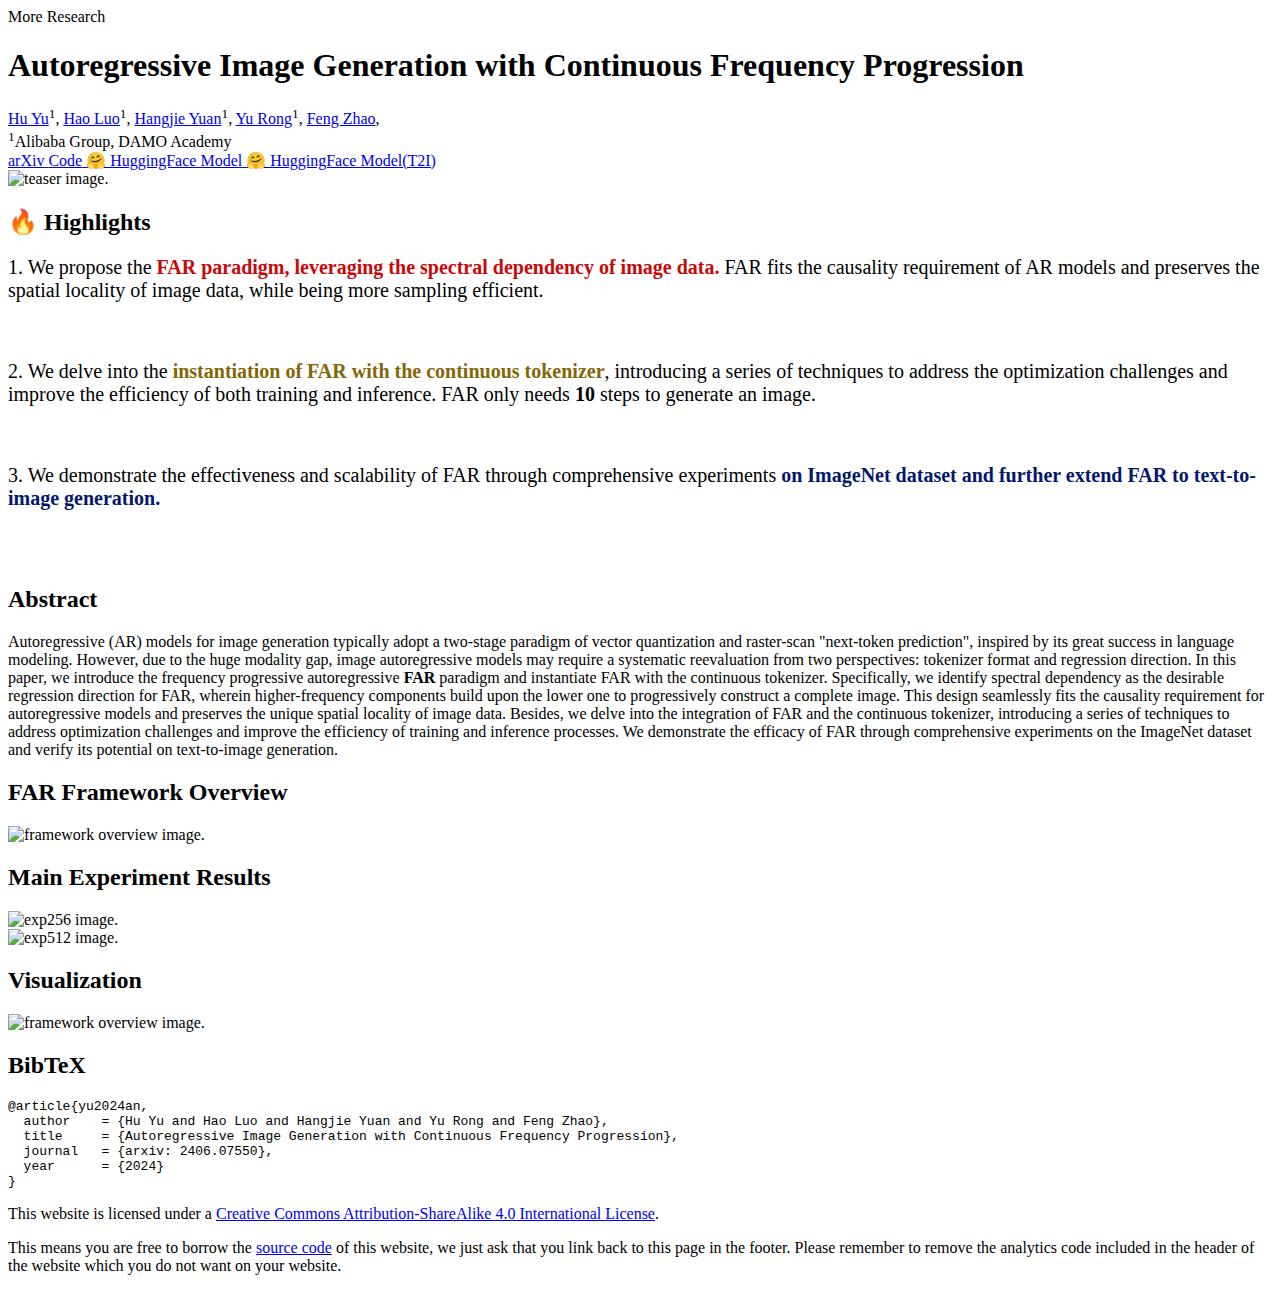
==== projects/FAR.html @ 894e62b9 "Update FAR.html" ====
<!DOCTYPE html>
<html>
<head>
  <meta charset="utf-8">
  <meta name="description"
        content="Autoregressive Image Generation with Continuous Frequency Progression">
  <meta name="keywords" content="Image Tokenization, Image Generation">
  <meta name="viewport" content="width=device-width, initial-scale=1">
  <title>Autoregressive Image Generation with Continuous Frequency Progression</title>

  <!-- Global site tag (gtag.js) - Google Analytics -->
  <script async src="https://www.googletagmanager.com/gtag/js?id=G-PYVRSFMDRL"></script>
  <script>
    window.dataLayer = window.dataLayer || [];

    function gtag() {
      dataLayer.push(arguments);
    }

    gtag('js', new Date());

    gtag('config', 'G-PYVRSFMDRL');
  </script>

  <link href="https://fonts.googleapis.com/css?family=Google+Sans|Noto+Sans|Castoro"
        rel="stylesheet">

  <link rel="stylesheet" href="./static/css/bulma.min.css">
  <link rel="stylesheet" href="./static/css/bulma-carousel.min.css">
  <link rel="stylesheet" href="./static/css/bulma-slider.min.css">
  <link rel="stylesheet" href="./static/css/fontawesome.all.min.css">
  <link rel="stylesheet"
        href="https://cdn.jsdelivr.net/gh/jpswalsh/academicons@1/css/academicons.min.css">
  <link rel="stylesheet" href="./static/css/index.css">
    <link rel="icon" 🥥>


  <script src="https://ajax.googleapis.com/ajax/libs/jquery/3.5.1/jquery.min.js"></script>
  <script defer src="./static/js/fontawesome.all.min.js"></script>
  <script src="./static/js/bulma-carousel.min.js"></script>
  <script src="./static/js/bulma-slider.min.js"></script>
  <script src="./static/js/index.js"></script>
</head>
<body>

<nav class="navbar" role="navigation" aria-label="main navigation">
  <div class="navbar-brand">
    <a role="button" class="navbar-burger" aria-label="menu" aria-expanded="false">
      <span aria-hidden="true"></span>
      <span aria-hidden="true"></span>
      <span aria-hidden="true"></span>
    </a>
  </div>
  <div class="navbar-menu">
    <div class="navbar-start" style="flex-grow: 1; justify-content: center;">
      <a class="navbar-item" href="https://yucornetto.github.io/">
      <span class="icon">
          <i class="fas fa-home"></i>
      </span>
      </a>

      <div class="navbar-item has-dropdown is-hoverable">
        <a class="navbar-link">
          More Research
        </a>
        <div class="navbar-dropdown">
          </a>
        </div>
      </div>
    </div>

  </div>
</nav>


<section class="hero">
  <div class="hero-body">
    <div class="container is-max-desktop">
      <div class="columns is-centered">
        <div class="column has-text-centered">
          <h1 class="title is-3 publication-title">Autoregressive Image Generation with Continuous Frequency Progression</h1>
          <div class="is-size-5 publication-authors">
            <span class="author-block">
              <a href="https://yuhuustc.github.io/">Hu Yu</a><sup>1</sup>,</span>
            <span class="author-block">
                <a href="https://luohao.site/">Hao Luo</a><sup>1</sup>,</span>
            <span class="author-block">
              <a href="https://jacobyuan7.github.io//">Hangjie Yuan</a><sup>1</sup>,</span>
            <span class="author-block">
              <a href="https://royrong.me/">Yu Rong</a><sup>1</sup>,</span>
            <span class="author-block">
              <a href="https://bivlab123.github.io/">Feng Zhao</a>,</span>
           
          </div>

          <div class="is-size-5 publication-authors">
            <span class="author-block"><sup>1</sup>Alibaba Group, DAMO Academy </span>
          </div>

          <div class="column has-text-centered">
            <div class="publication-links">
              <!-- PDF Link. -->
              <span class="link-block">
                <a href="https://arxiv.org/abs/2406.07550"
                   class="external-link button is-normal is-rounded is-dark">
                  <span class="icon">
                      <i class="ai ai-arxiv"></i>
                  </span>
                  <span>arXiv</span>
                </a>
              </span>
              <!-- Video Link. -->
              <!-- <span class="link-block">
                <a href="https://www.youtube.com/watch?v=MrKrnHhk8IA"
                   class="external-link button is-normal is-rounded is-dark">
                  <span class="icon">
                      <i class="fab fa-youtube"></i>
                  </span>
                  <span>Video</span>
                </a>
              </span> -->
              <!-- Code Link. -->
              <span class="link-block">
                <a href="https://github.com/yuhuUSTC/FAR"
                   class="external-link button is-normal is-rounded is-dark">
                  <span class="icon">
                      <i class="fab fa-github"></i>
                  </span>
                  <span>Code</span>
                  </a>
              </span>

              <span class="link-block">
                <a href="https://huggingface.co/figereatfish/FAR"
                   class="external-link button is-normal is-rounded is-dark">

                  <span>🤗 HuggingFace Model</span>
                  </a>
              </span>

              <span class="link-block">
                <a href="https://huggingface.co/figereatfish/FAR_T2I"
                   class="external-link button is-normal is-rounded is-dark">

                  <span>🤗 HuggingFace Model(T2I)</span>
                  </a>
              </span>
              
            </div>
          </div>
        </div>
      </div>
    </div>
  </div>
</section>

<section class="hero teaser">
  <div class="container is-max-widescreen">
    <div class="hero-body">
      <img src="./static/images/FAR/Visual_ImageNet.png"
                class="teaser"
                alt="teaser image."/>
    </div>
  </div>
</section>

<section class="hero is-light is-big", style="margin-top: -35px">
  <div class="container is-max-desktop">
    <div class="columns is-centered has-text-centered">
      <div class="column is-five-fifths">
        <br>
        <br>
        <h2 class="title is-3">🔥 Highlights</h2>
      </div>
    </div>

    <div class="columns is-centered">
      <div class="columns is-centered has-text-centered">
      <div class="column is-five-fifths">
        <p style="font-size: 20px;">
        1. We propose the <span style="color: rgb(199, 9, 9)"><b>FAR paradigm, leveraging the spectral dependency of image data.</b></span> FAR fits the causality requirement of AR models and preserves the spatial locality of image data, while being more sampling efficient.
        </p>
        <br>
        <p style="font-size: 20px;">
        2. We delve into the  <span style="color: rgb(131, 102, 7)"><b>instantiation of FAR with the continuous tokenizer</b></span>, introducing a series of techniques to address the optimization challenges and improve the efficiency of both training and inference. FAR only needs <b>10</b> steps to generate an image.
        </p>
        <br>
        <p style="font-size: 20px;">
        3. We demonstrate the effectiveness and scalability of FAR through comprehensive experiments  <span style="color: rgb(4, 23, 107)"><b>on ImageNet dataset and further extend FAR to text-to-image generation.</b></span>
        </p>
        <br><br>
      </div>
    </div>
    </div>
  </div>
</section>


<section class="section">
  <div class="container is-max-desktop">
    <!-- Abstract. -->
    <div class="columns is-centered has-text-centered">
      <div class="column is-four-fifths">
        <h2 class="title is-3">Abstract</h2>
        <div class="content has-text-justified">
          <p>
            Autoregressive (AR) models for image generation typically adopt a two-stage paradigm of vector quantization and raster-scan "next-token prediction", inspired by its great success in language modeling. 
            However, due to the huge modality gap, image autoregressive models may require a systematic reevaluation from two perspectives: tokenizer format and regression direction. 
            In this paper, we introduce the frequency progressive autoregressive <b>FAR</b> paradigm and instantiate FAR with the continuous tokenizer. 
            Specifically, we identify spectral dependency as the desirable regression direction for FAR, wherein higher-frequency components build upon the lower one to progressively construct a complete image. 
            This design seamlessly fits the causality requirement for autoregressive models and preserves the unique spatial locality of image data.
            Besides, we delve into the integration of FAR and the continuous tokenizer, introducing a series of techniques to address optimization challenges and improve the efficiency of training and inference processes. 
            We demonstrate the efficacy of FAR through comprehensive experiments on the ImageNet dataset and verify its potential on text-to-image generation.
          </p>
        </div>
      </div>
    </div>
  </div>
</section>
    <!--/ Abstract. -->




<section class="section">
  <div class="container is-max-desktop">
    <div class="columns is-centered has-text-centered">
      <div class="column is-full-width">
        <h2 class="title is-3"> FAR Framework Overview</h2>
      </div>
    </div>
    <div class="columns is-centered ">
      <div class="column is-full-width">
        <div class="column is-centered ">
      <img src="./static/images/FAR/FAR_framework.png"
                class="framework-image"
                alt="framework overview image."/>
    </div>
  </div>
</div>
</div>
</section>


<section class="section">
  <div class="container is-max-widescreen">
    <div class="columns is-centered has-text-centered">
      <div class="column is-full-width">
        <h2 class="title is-3"> Main Experiment Results</h2>
      </div>
    </div>
    <div class="columns is-centered ">
      <div class="column is-full-width">
        <div class="column is-centered ">
      <img src="./static/images/FAR/Main_Exp_ImageNet.png"
                class="exp256-image"
                alt="exp256 image."/>
      <br>
      <img src="./static/images/FAR/Main_Exp_T2I.png"
                class="exp512-image"
                alt="exp512 image."/>
    </div>
    </div>
</section>


<section class="section">
  <div class="container is-max-desktop">
    <div class="columns is-centered has-text-centered">
      <div class="column is-full-width">
        <h2 class="title is-3"> Visualization</h2>
      </div>
    </div>
    <div class="columns is-centered ">
      <div class="column is-full-width">
        <div class="column is-centered ">
      <img src="./static/images/FAR/Visual_T2I.png"
                class="framework-image"
                alt="framework overview image."/>
    </div>
  </div>
</div>
</div>
</section>






<section class="section" id="BibTeX">
  <div class="container is-max-desktop content">
    <h2 class="title">BibTeX</h2>
    <pre><code>@article{yu2024an,
  author    = {Hu Yu and Hao Luo and Hangjie Yuan and Yu Rong and Feng Zhao},
  title     = {Autoregressive Image Generation with Continuous Frequency Progression},
  journal   = {arxiv: 2406.07550},
  year      = {2024}
}</code></pre>
  </div>
</section>


<footer class="footer">
  <div class="container">
    <div class="content has-text-centered">
      <!-- <a class="icon-link"
         href="https://drive.google.com/file/d/1QgiG-X15kUGUMikNBg5MSROMgHvc-GhG/view?usp=drive_link">
        <i class="fas fa-file-pdf"></i>
      </a>
      <a class="icon-link" href="https://github.com/keunhong" class="external-link" disabled>
        <i class="fab fa-github"></i>
      </a> -->
    </div>
    <div class="columns is-centered">
      <div class="column is-8">
        <div class="content">
          <p>
            This website is licensed under a <a rel="license"
                                                href="http://creativecommons.org/licenses/by-sa/4.0/">Creative
            Commons Attribution-ShareAlike 4.0 International License</a>.
          </p>
          <p>
            This means you are free to borrow the <a
              href="https://github.com/nerfies/nerfies.github.io">source code</a> of this website,
            we just ask that you link back to this page in the footer.
            Please remember to remove the analytics code included in the header of the website which
            you do not want on your website.
          </p>
        </div>
      </div>
    </div>
  </div>
</footer>

</body>
</html>
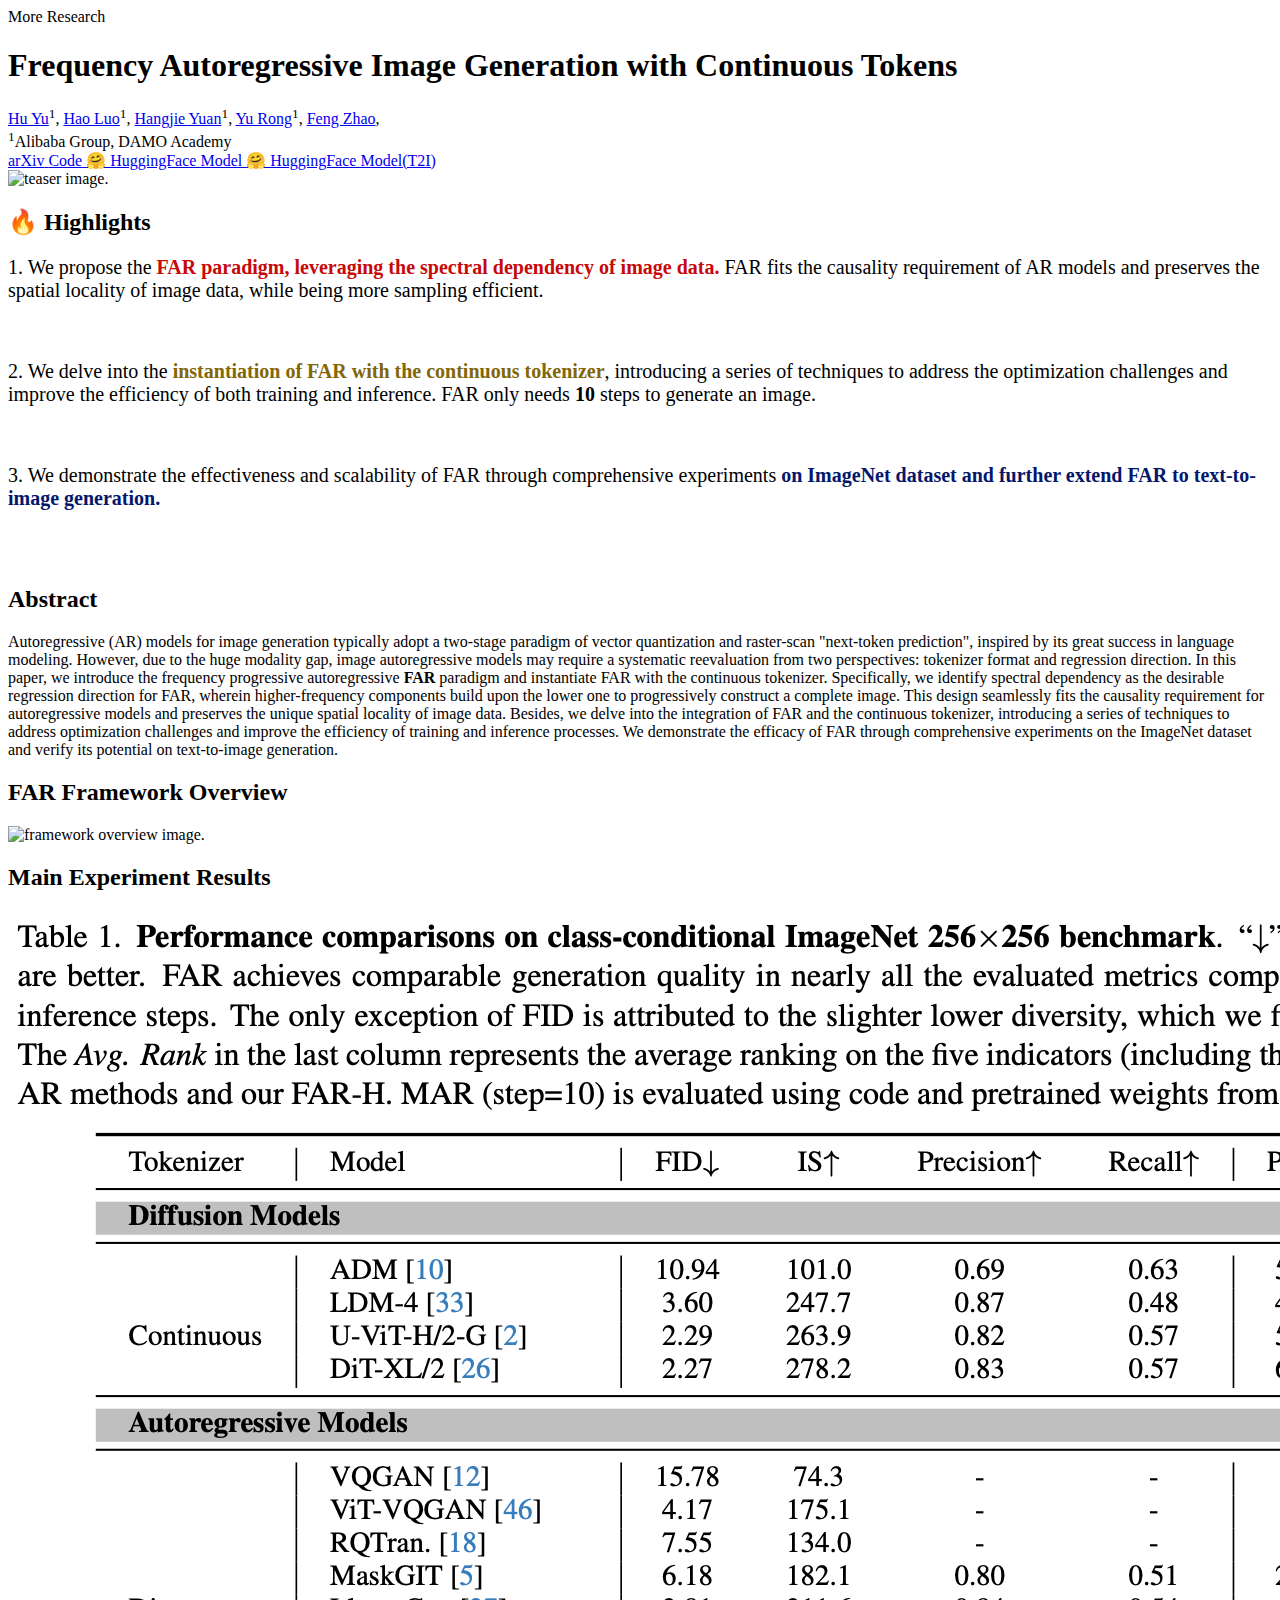
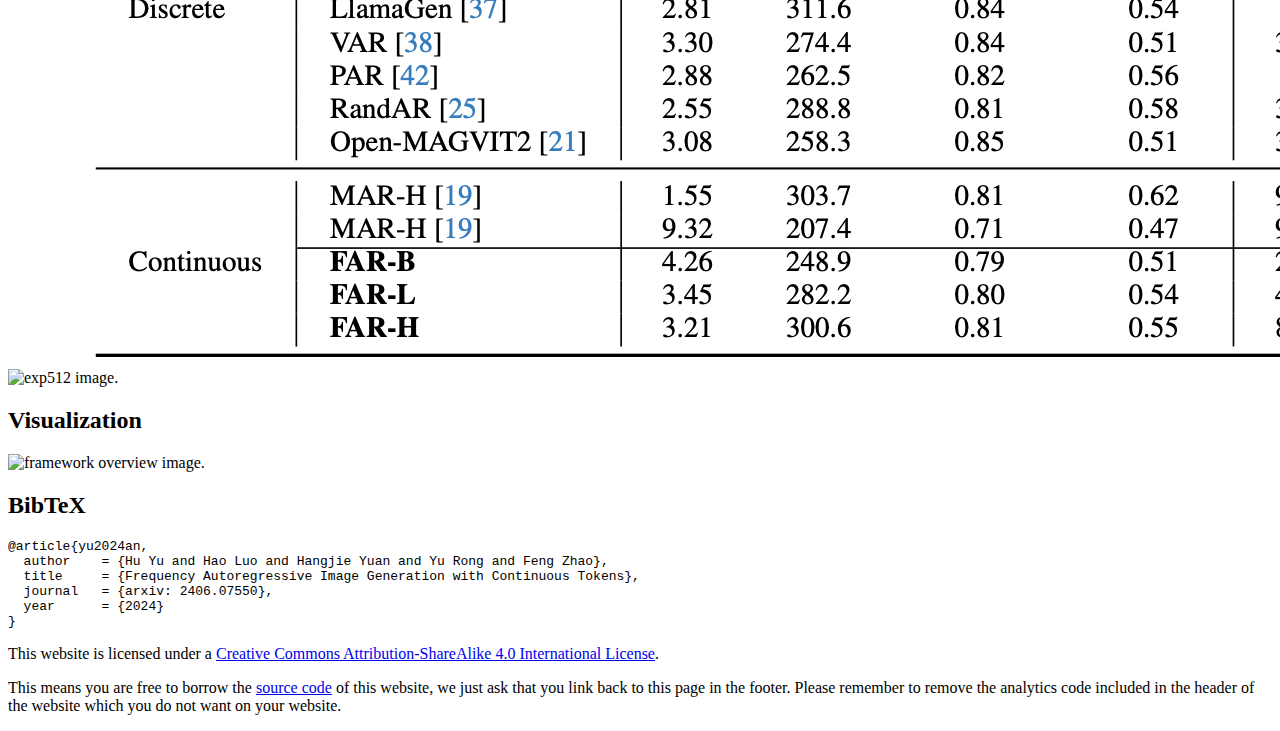
==== commit fad15cab: "Update FAR.html" ====
--- a/projects/FAR.html
+++ b/projects/FAR.html
@@ -3,10 +3,10 @@
 <head>
   <meta charset="utf-8">
   <meta name="description"
-        content="Autoregressive Image Generation with Continuous Frequency Progression">
+        content="Frequency Autoregressive Image Generation with Continuous Tokens">
   <meta name="keywords" content="Image Tokenization, Image Generation">
   <meta name="viewport" content="width=device-width, initial-scale=1">
-  <title>Autoregressive Image Generation with Continuous Frequency Progression</title>
+  <title>Frequency Autoregressive Image Generation with Continuous Tokens</title>
 
   <!-- Global site tag (gtag.js) - Google Analytics -->
   <script async src="https://www.googletagmanager.com/gtag/js?id=G-PYVRSFMDRL"></script>
@@ -78,7 +78,7 @@
     <div class="container is-max-desktop">
       <div class="columns is-centered">
         <div class="column has-text-centered">
-          <h1 class="title is-3 publication-title">Autoregressive Image Generation with Continuous Frequency Progression</h1>
+          <h1 class="title is-3 publication-title">Frequency Autoregressive Image Generation with Continuous Tokens</h1>
           <div class="is-size-5 publication-authors">
             <span class="author-block">
               <a href="https://yuhuustc.github.io/">Hu Yu</a><sup>1</sup>,</span>
@@ -293,7 +293,7 @@
     <h2 class="title">BibTeX</h2>
     <pre><code>@article{yu2024an,
   author    = {Hu Yu and Hao Luo and Hangjie Yuan and Yu Rong and Feng Zhao},
-  title     = {Autoregressive Image Generation with Continuous Frequency Progression},
+  title     = {Frequency Autoregressive Image Generation with Continuous Tokens},
   journal   = {arxiv: 2406.07550},
   year      = {2024}
 }</code></pre>
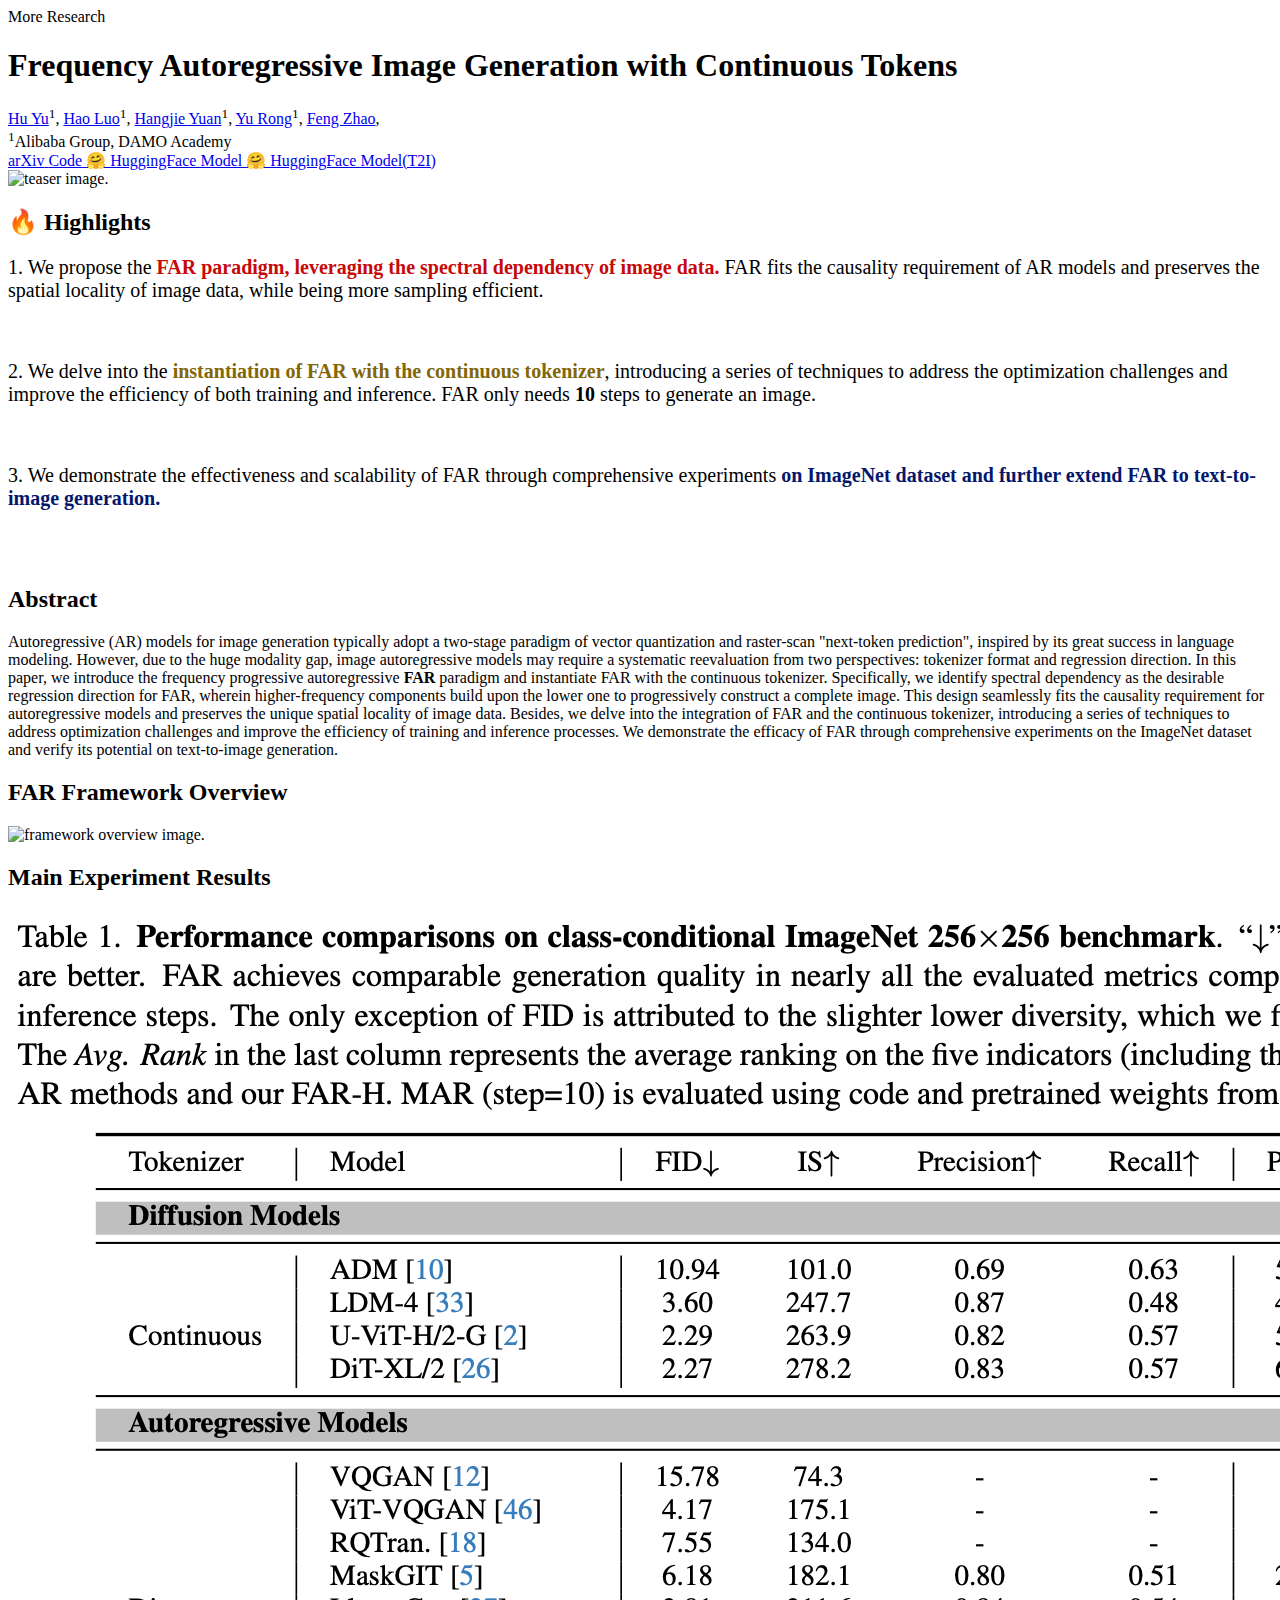
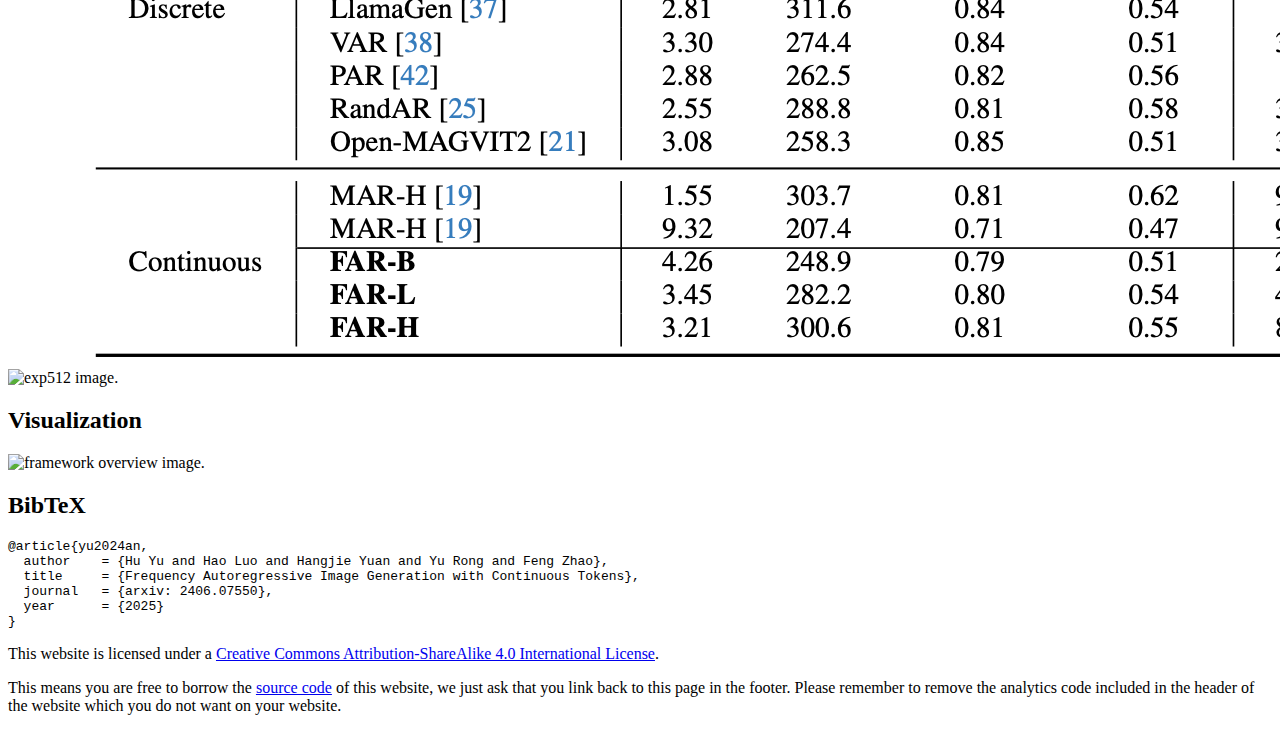
==== commit ab4980f2: "Update FAR.html" ====
--- a/projects/FAR.html
+++ b/projects/FAR.html
@@ -101,7 +101,7 @@
             <div class="publication-links">
               <!-- PDF Link. -->
               <span class="link-block">
-                <a href="https://arxiv.org/abs/2406.07550"
+                <a href="http://arxiv.org/abs/2503.05305"
                    class="external-link button is-normal is-rounded is-dark">
                   <span class="icon">
                       <i class="ai ai-arxiv"></i>
@@ -295,7 +295,7 @@
   author    = {Hu Yu and Hao Luo and Hangjie Yuan and Yu Rong and Feng Zhao},
   title     = {Frequency Autoregressive Image Generation with Continuous Tokens},
   journal   = {arxiv: 2406.07550},
-  year      = {2024}
+  year      = {2025}
 }</code></pre>
   </div>
 </section>
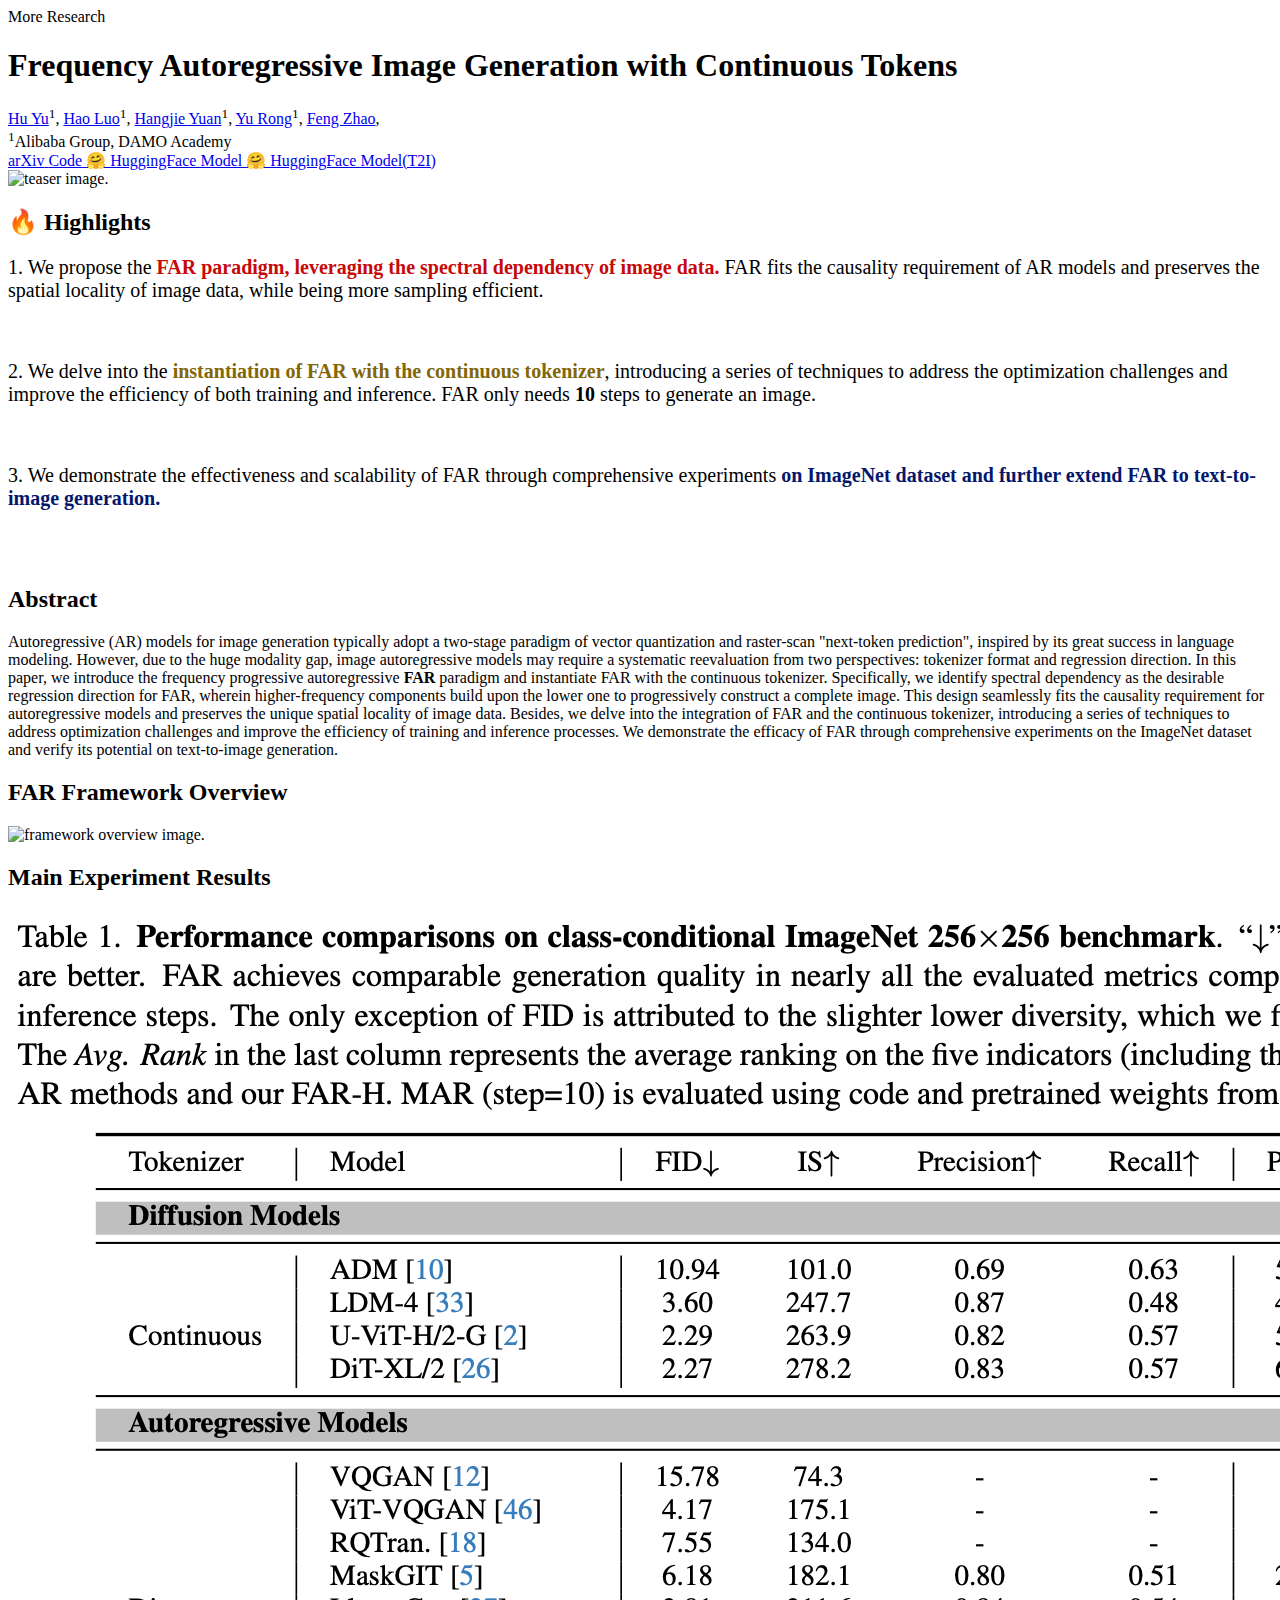
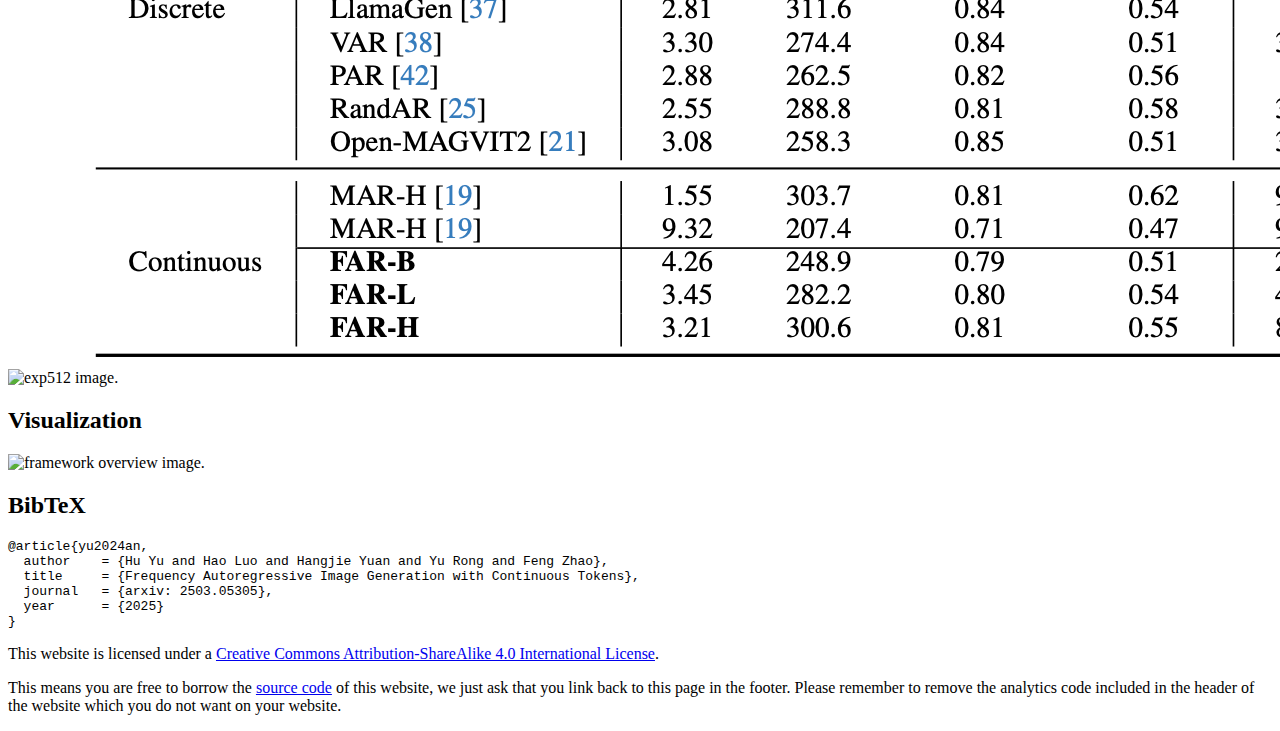
==== commit 2c009584: "Update FAR.html" ====
--- a/projects/FAR.html
+++ b/projects/FAR.html
@@ -294,7 +294,7 @@
     <pre><code>@article{yu2024an,
   author    = {Hu Yu and Hao Luo and Hangjie Yuan and Yu Rong and Feng Zhao},
   title     = {Frequency Autoregressive Image Generation with Continuous Tokens},
-  journal   = {arxiv: 2406.07550},
+  journal   = {arxiv: 2503.05305},
   year      = {2025}
 }</code></pre>
   </div>
